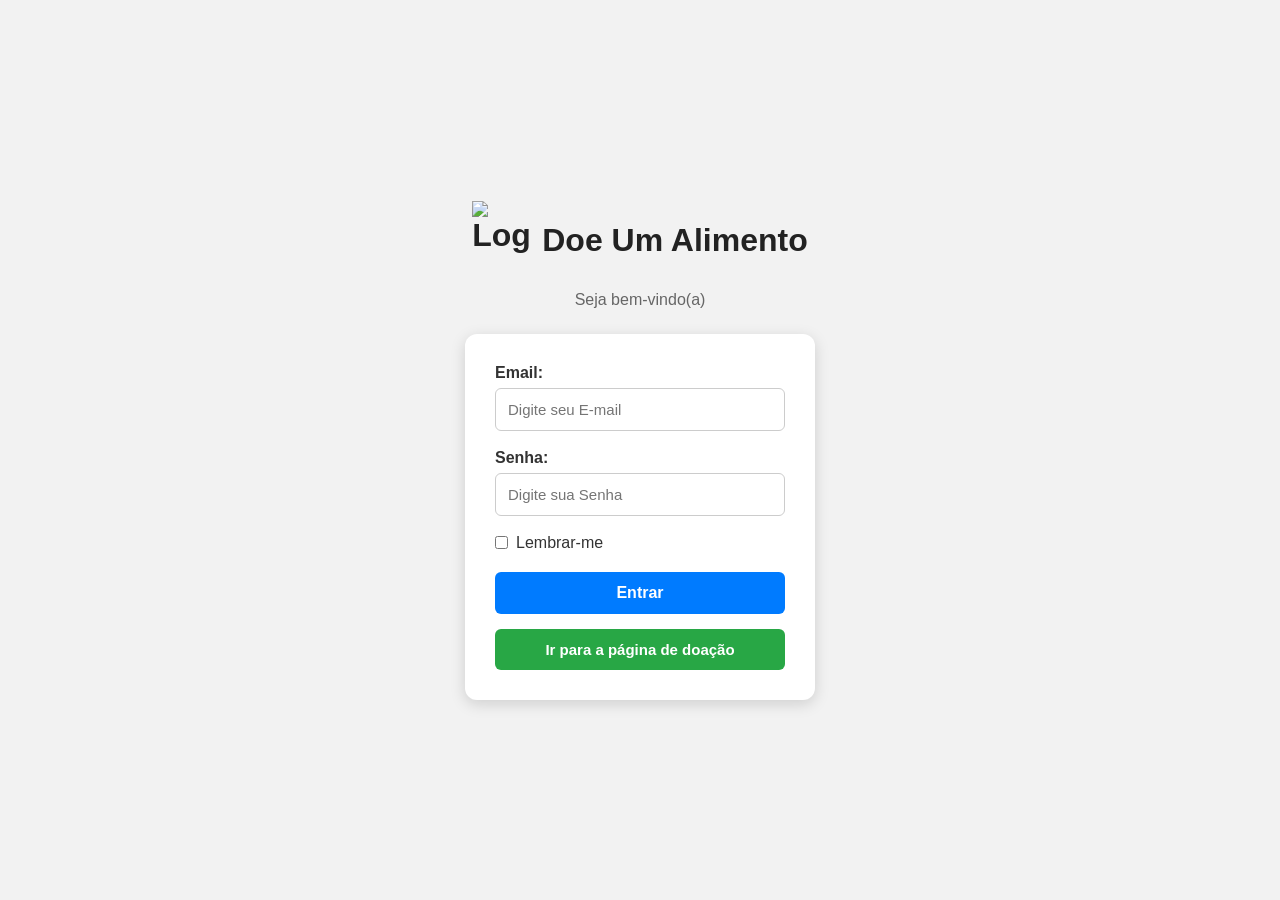
==== index.html @ 6c5698f5 "fase1 aqui" ====
<!doctype html>
<html lang="pt-BR">
  <head>
    <meta charset="UTF-8" />
    <meta name="viewport" content="width=device-width, initial-scale=1.0" />
    <title>Página de Login</title>
    <link rel="stylesheet" href="styles.css" />
    <link rel="icon" type="image/x-icon" href="logo.png" />
  </head>

  <body>
    <h1>
      <img
        src="https://png.pngtree.com/png-clipart/20250116/original/pngtree-healthy-food-logo-design-png-image_19903164.png"
        alt="Logo"
      />
      Doe Um Alimento
    </h1>
    <p>Seja bem-vindo(a)</p>

    <main>
      <form method="post" class="formulario">
        <div class="usuario">
          <label for="email">Email:</label>

          <input
            type="email"
            id="email"
            name="email"
            placeholder="Digite seu E-mail"
          />
        </div>

        <div class="senha">
          <label for="senha">Senha:</label>

          <input
            type="password"
            id="senha"
            name="senha"
            placeholder="Digite sua Senha"
          />
        </div>

        <div class="checkbox">
          <input type="checkbox" id="lembrar" name="lembrar" />

          <label for="lembrar">Lembrar-me</label>
        </div>

        <button type="submit" class="btn">Entrar</button>
        <a href="pag2.html">Ir para a página de doação</a>
      </form>
    </main>
  </body>
</html>
---- styles.css ----
* {
  margin: 0;
  padding: 0;
  box-sizing: border-box;
}

h1 {
  display: flex;
  align-items: center;
  gap: 10px;
}

h1 img {
  width: 60px;
  height: 80px;
}
a {
  display: block;
  width: 100%;

  margin-top: 15px;
  padding: 12px;

  background-color: #28a745;
  color: white;

  text-align: center;
  text-decoration: none;

  border-radius: 6px;

  font-size: 15px;
  font-weight: bold;

  transition: 0.2s;
}

a:hover {
  background-color: #218838;
}
body {
  font-family: Arial, sans-serif;
  background-color: #f2f2f2;

  min-height: 100vh;

  display: flex;
  flex-direction: column;
  justify-content: center;
  align-items: center;
}

h1 {
  color: #222;
  margin-bottom: 10px;
}

p {
  color: #666;
  margin-bottom: 25px;
}

.formulario {
  background-color: white;
  width: 350px;
  padding: 30px;

  border-radius: 12px;

  box-shadow: 0 4px 15px rgba(0, 0, 0, 0.15);
}

.usuario,
.senha {
  display: flex;
  flex-direction: column;

  margin-bottom: 18px;
}

label {
  color: #333;
  font-weight: bold;
  margin-bottom: 6px;
}

input[type="email"],
input[type="password"] {
  width: 100%;
  padding: 12px;

  border: 1px solid #ccc;
  border-radius: 6px;

  font-size: 15px;
  outline: none;
}

input[type="email"]:focus,
input[type="password"]:focus {
  border-color: #007bff;
}

.checkbox {
  display: flex;
  align-items: center;
  gap: 8px;

  margin-bottom: 20px;
}

.checkbox label {
  margin: 0;
  font-weight: normal;
}

.btn {
  width: 100%;
  padding: 12px;

  border: none;
  border-radius: 6px;

  background-color: #007bff;
  color: white;

  font-size: 16px;
  font-weight: bold;

  cursor: pointer;
}

.btn:hover {
  background-color: #0056b3;
}
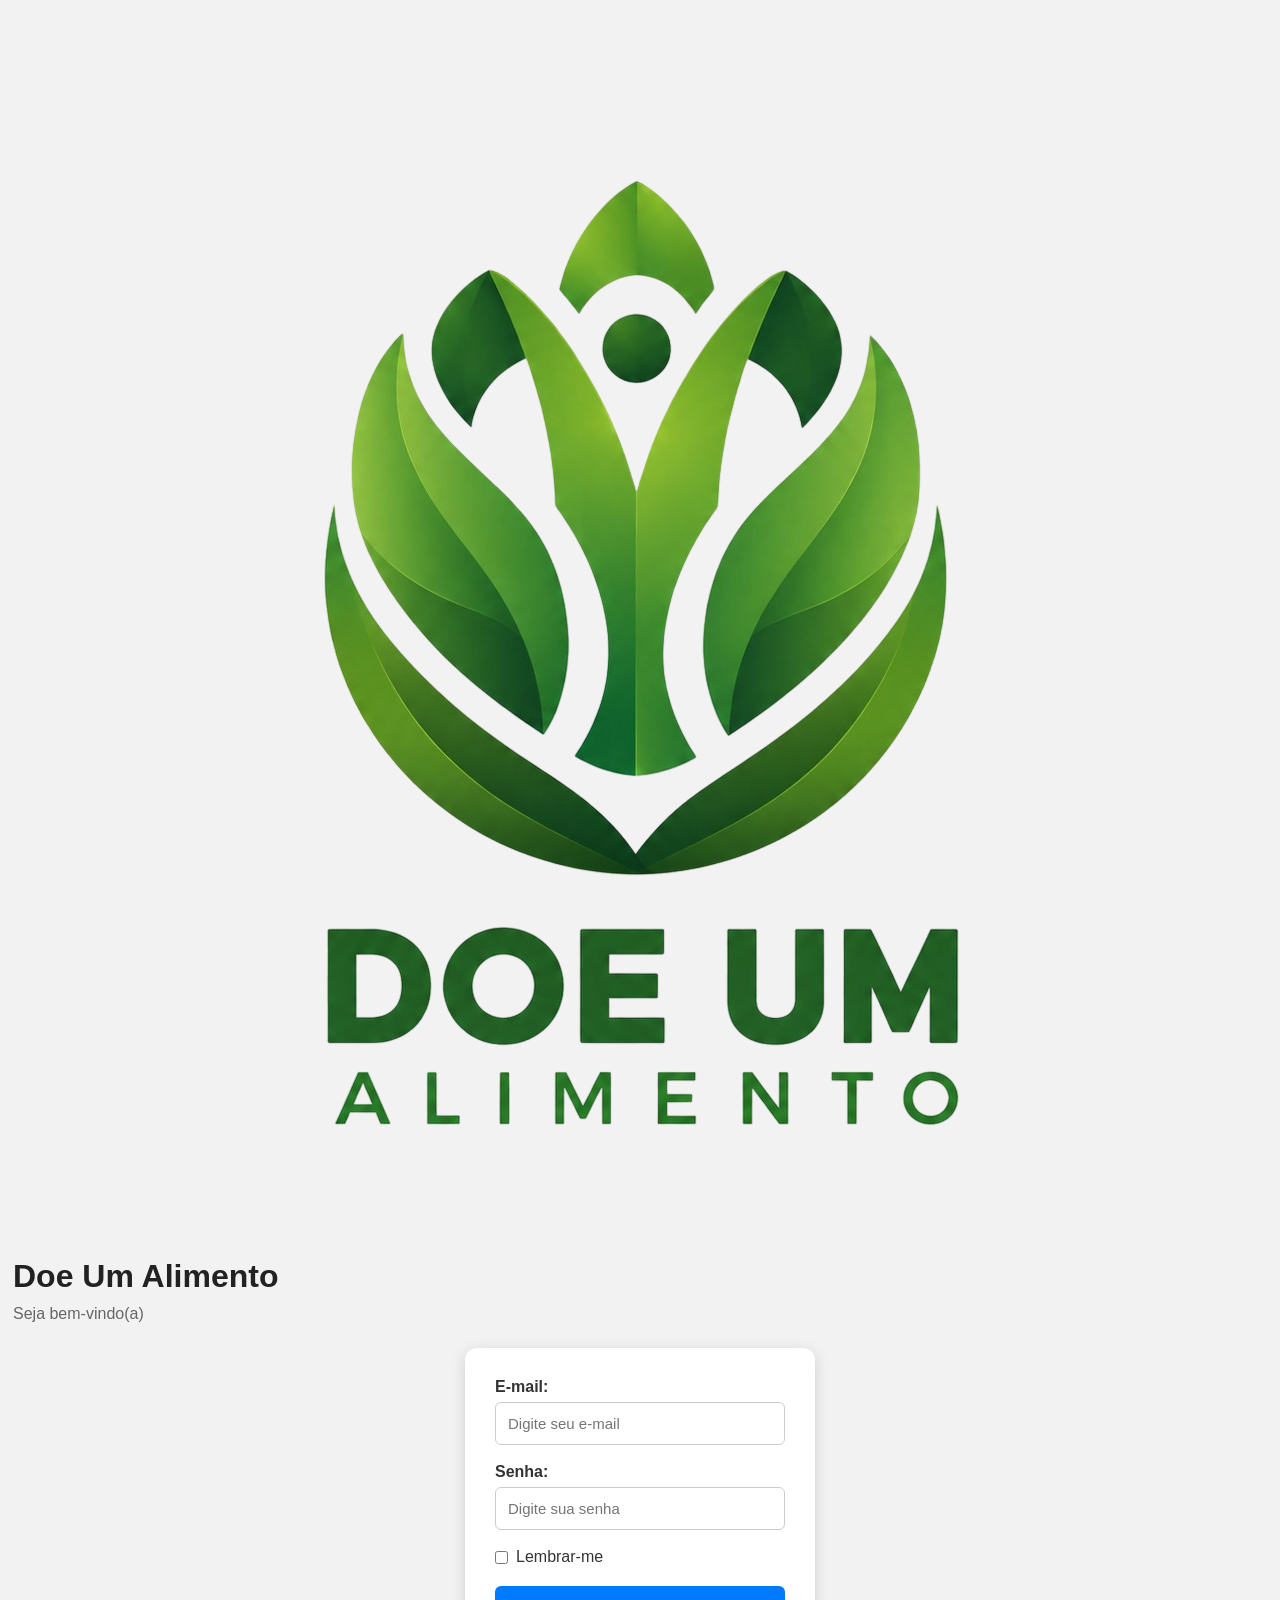
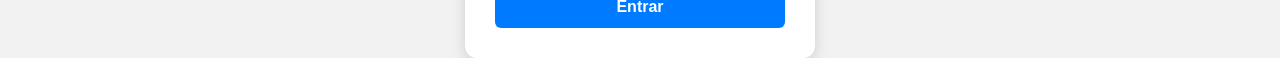
==== commit 9d74b3e5: "Nova atualização index eu atulizei a pagina de login mudei  a logo coloquei linkei as pagina a 1 com" ====
--- a/index.html
+++ b/index.html
@@ -3,54 +3,49 @@
   <head>
     <meta charset="UTF-8" />
     <meta name="viewport" content="width=device-width, initial-scale=1.0" />
-    <title>Página de Login</title>
+    <title>Doe Um Alimento - Login</title>
     <link rel="stylesheet" href="styles.css" />
     <link rel="icon" type="image/x-icon" href="logo.png" />
   </head>
 
   <body>
-    <h1>
-      <img
-        src="https://png.pngtree.com/png-clipart/20250116/original/pngtree-healthy-food-logo-design-png-image_19903164.png"
-        alt="Logo"
-      />
-      Doe Um Alimento
-    </h1>
-    <p>Seja bem-vindo(a)</p>
+    <header class="header-login">
+      <img src="logo.png" alt="Logo Doe Um Alimento" class="logo-img" />
+      <h1>Doe Um Alimento</h1>
+      <p>Seja bem-vindo(a)</p>
+    </header>
 
     <main>
-      <form method="post" class="formulario">
-        <div class="usuario">
-          <label for="email">Email:</label>
+      <form action="pag2.html" method="get" class="formulario">
+  <div class="usuario">
+    <label for="email">E-mail:</label>
+    <input
+      type="email"
+      id="email"
+      name="email"
+      placeholder="Digite seu e-mail"
+      required
+    />
+  </div>
 
-          <input
-            type="email"
-            id="email"
-            name="email"
-            placeholder="Digite seu E-mail"
-          />
-        </div>
+  <div class="senha">
+    <label for="senha">Senha:</label>
+    <input
+      type="password"
+      id="senha"
+      name="senha"
+      placeholder="Digite sua senha"
+      required
+    />
+  </div>
 
-        <div class="senha">
-          <label for="senha">Senha:</label>
+  <div class="checkbox">
+    <input type="checkbox" id="lembrar" name="lembrar" />
+    <label for="lembrar">Lembrar-me</label>
+  </div>
 
-          <input
-            type="password"
-            id="senha"
-            name="senha"
-            placeholder="Digite sua Senha"
-          />
-        </div>
-
-        <div class="checkbox">
-          <input type="checkbox" id="lembrar" name="lembrar" />
-
-          <label for="lembrar">Lembrar-me</label>
-        </div>
-
-        <button type="submit" class="btn">Entrar</button>
-        <a href="pag2.html">Ir para a página de doação</a>
-      </form>
+  <button type="submit" class="btn">Entrar</button>
+</form>
     </main>
   </body>
-</html>
+</html>
